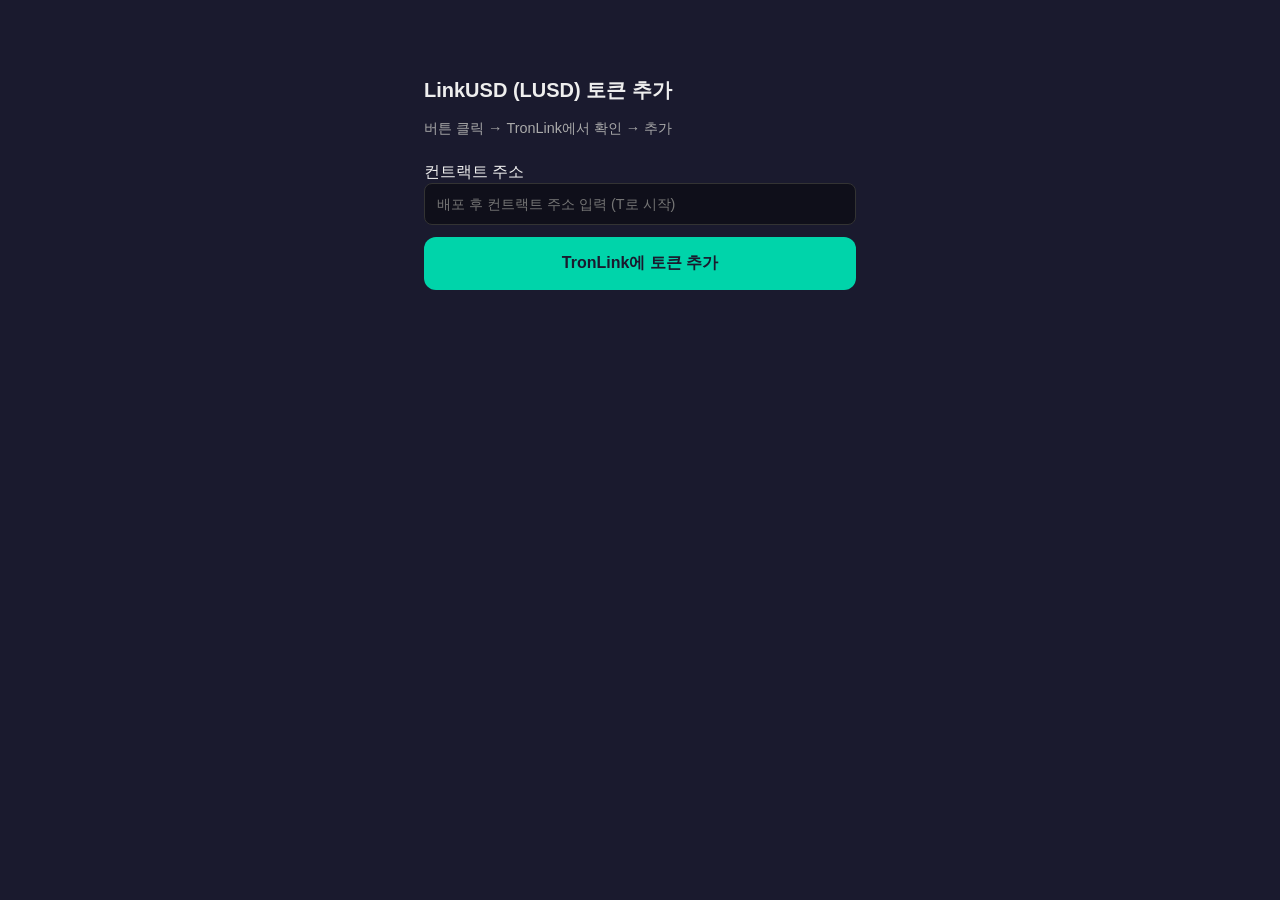
==== add-token.html @ b81d86b0 "Add files via upload" ====
<!DOCTYPE html>
<html lang="ko">
<head>
    <meta charset="UTF-8">
    <meta name="viewport" content="width=device-width, initial-scale=1.0">
    <title>LinkUSD (LUSD) 토큰 추가 - TronLink</title>
    <style>
        * { box-sizing: border-box; }
        body {
            font-family: 'Segoe UI', sans-serif;
            max-width: 480px;
            margin: 40px auto;
            padding: 24px;
            background: #1a1a2e;
            color: #eee;
            border-radius: 16px;
        }
        h1 { font-size: 1.25rem; margin-bottom: 8px; }
        p { color: #aaa; font-size: 0.9rem; margin-bottom: 24px; }
        input {
            width: 100%;
            padding: 12px;
            margin-bottom: 12px;
            border: 1px solid #333;
            border-radius: 8px;
            background: #0f0f1a;
            color: #eee;
            font-size: 0.9rem;
        }
        button {
            width: 100%;
            padding: 16px;
            background: #00d4aa;
            color: #1a1a2e;
            border: none;
            border-radius: 12px;
            font-size: 1rem;
            font-weight: 600;
            cursor: pointer;
        }
        button:hover { background: #00e6bb; }
        button:disabled { background: #444; color: #888; cursor: not-allowed; }
        .msg { margin-top: 16px; padding: 12px; border-radius: 8px; font-size: 0.9rem; }
        .ok { background: #0d3d2d; color: #00d4aa; }
        .err { background: #3d1d0d; color: #ff6b6b; }
    </style>
</head>
<body>
    <h1>LinkUSD (LUSD) 토큰 추가</h1>
    <p>버튼 클릭 → TronLink에서 확인 → 추가</p>

    <label>컨트랙트 주소</label>
    <input type="text" id="addr" placeholder="배포 후 컨트랙트 주소 입력 (T로 시작)">

    <button id="btn">TronLink에 토큰 추가</button>
    <div id="msg"></div>

    <script>
        const addrInput = document.getElementById('addr');
        const btn = document.getElementById('btn');
        const msg = document.getElementById('msg');

        function show(txt, isErr) {
            msg.className = 'msg ' + (isErr ? 'err' : 'ok');
            msg.textContent = txt;
        }

        btn.onclick = async function() {
            const contractAddr = addrInput.value.trim();
            if (!contractAddr || !contractAddr.startsWith('T')) {
                show('컨트랙트 주소를 입력하세요 (T로 시작)', true);
                return;
            }

            if (!window.tronWeb || !window.tronWeb.defaultAddress?.base58) {
                show('TronLink를 설치하고 지갑을 연결하세요.', true);
                return;
            }

            btn.disabled = true;
            show('처리 중...');

            try {
                await window.tronWeb.request({
                    method: 'wallet_watchAsset',
                    params: {
                        type: 'trc20',
                        options: { address: contractAddr }
                    }
                });
                show('토큰이 추가되었습니다. TronLink에서 확인하세요.');
            } catch (e) {
                if (e.code === 4001) show('사용자가 취소했습니다.');
                else show('오류: ' + (e.message || e));
            }
            btn.disabled = false;
        };
    </script>
</body>
</html>
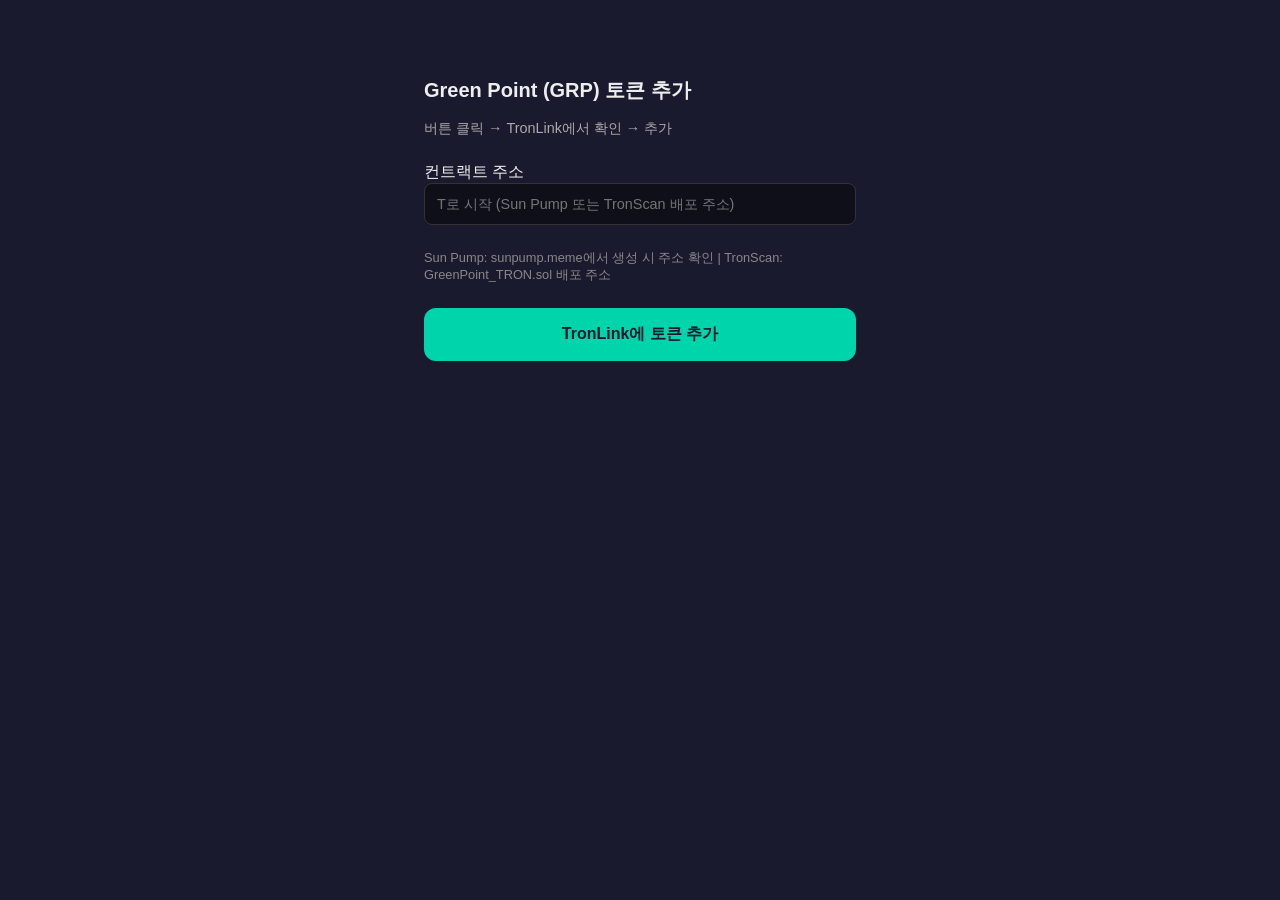
==== commit dffdbb0c: "Green Point (GRP) - 최종 배포" ====
--- a/add-token.html
+++ b/add-token.html
@@ -1,100 +1,101 @@
-<!DOCTYPE html>
-<html lang="ko">
-<head>
-    <meta charset="UTF-8">
-    <meta name="viewport" content="width=device-width, initial-scale=1.0">
-    <title>LinkUSD (LUSD) 토큰 추가 - TronLink</title>
-    <style>
-        * { box-sizing: border-box; }
-        body {
-            font-family: 'Segoe UI', sans-serif;
-            max-width: 480px;
-            margin: 40px auto;
-            padding: 24px;
-            background: #1a1a2e;
-            color: #eee;
-            border-radius: 16px;
-        }
-        h1 { font-size: 1.25rem; margin-bottom: 8px; }
-        p { color: #aaa; font-size: 0.9rem; margin-bottom: 24px; }
-        input {
-            width: 100%;
-            padding: 12px;
-            margin-bottom: 12px;
-            border: 1px solid #333;
-            border-radius: 8px;
-            background: #0f0f1a;
-            color: #eee;
-            font-size: 0.9rem;
-        }
-        button {
-            width: 100%;
-            padding: 16px;
-            background: #00d4aa;
-            color: #1a1a2e;
-            border: none;
-            border-radius: 12px;
-            font-size: 1rem;
-            font-weight: 600;
-            cursor: pointer;
-        }
-        button:hover { background: #00e6bb; }
-        button:disabled { background: #444; color: #888; cursor: not-allowed; }
-        .msg { margin-top: 16px; padding: 12px; border-radius: 8px; font-size: 0.9rem; }
-        .ok { background: #0d3d2d; color: #00d4aa; }
-        .err { background: #3d1d0d; color: #ff6b6b; }
-    </style>
-</head>
-<body>
-    <h1>LinkUSD (LUSD) 토큰 추가</h1>
-    <p>버튼 클릭 → TronLink에서 확인 → 추가</p>
-
-    <label>컨트랙트 주소</label>
-    <input type="text" id="addr" placeholder="배포 후 컨트랙트 주소 입력 (T로 시작)">
-
-    <button id="btn">TronLink에 토큰 추가</button>
-    <div id="msg"></div>
-
-    <script>
-        const addrInput = document.getElementById('addr');
-        const btn = document.getElementById('btn');
-        const msg = document.getElementById('msg');
-
-        function show(txt, isErr) {
-            msg.className = 'msg ' + (isErr ? 'err' : 'ok');
-            msg.textContent = txt;
-        }
-
-        btn.onclick = async function() {
-            const contractAddr = addrInput.value.trim();
-            if (!contractAddr || !contractAddr.startsWith('T')) {
-                show('컨트랙트 주소를 입력하세요 (T로 시작)', true);
-                return;
-            }
-
-            if (!window.tronWeb || !window.tronWeb.defaultAddress?.base58) {
-                show('TronLink를 설치하고 지갑을 연결하세요.', true);
-                return;
-            }
-
-            btn.disabled = true;
-            show('처리 중...');
-
-            try {
-                await window.tronWeb.request({
-                    method: 'wallet_watchAsset',
-                    params: {
-                        type: 'trc20',
-                        options: { address: contractAddr }
-                    }
-                });
-                show('토큰이 추가되었습니다. TronLink에서 확인하세요.');
-            } catch (e) {
-                if (e.code === 4001) show('사용자가 취소했습니다.');
-                else show('오류: ' + (e.message || e));
-            }
-            btn.disabled = false;
-        };
-    </script>
-</body>
-</html>
+<!DOCTYPE html>
+<html lang="ko">
+<head>
+    <meta charset="UTF-8">
+    <meta name="viewport" content="width=device-width, initial-scale=1.0">
+    <title>Green Point (GRP) 토큰 추가 - TronLink</title>
+    <style>
+        * { box-sizing: border-box; }
+        body {
+            font-family: 'Segoe UI', sans-serif;
+            max-width: 480px;
+            margin: 40px auto;
+            padding: 24px;
+            background: #1a1a2e;
+            color: #eee;
+            border-radius: 16px;
+        }
+        h1 { font-size: 1.25rem; margin-bottom: 8px; }
+        p { color: #aaa; font-size: 0.9rem; margin-bottom: 24px; }
+        input {
+            width: 100%;
+            padding: 12px;
+            margin-bottom: 12px;
+            border: 1px solid #333;
+            border-radius: 8px;
+            background: #0f0f1a;
+            color: #eee;
+            font-size: 0.9rem;
+        }
+        button {
+            width: 100%;
+            padding: 16px;
+            background: #00d4aa;
+            color: #1a1a2e;
+            border: none;
+            border-radius: 12px;
+            font-size: 1rem;
+            font-weight: 600;
+            cursor: pointer;
+        }
+        button:hover { background: #00e6bb; }
+        button:disabled { background: #444; color: #888; cursor: not-allowed; }
+        .msg { margin-top: 16px; padding: 12px; border-radius: 8px; font-size: 0.9rem; }
+        .ok { background: #0d3d2d; color: #00d4aa; }
+        .err { background: #3d1d0d; color: #ff6b6b; }
+    </style>
+</head>
+<body>
+    <h1>Green Point (GRP) 토큰 추가</h1>
+    <p>버튼 클릭 → TronLink에서 확인 → 추가</p>
+
+    <label>컨트랙트 주소</label>
+    <input type="text" id="addr" placeholder="T로 시작 (Sun Pump 또는 TronScan 배포 주소)">
+    <p style="font-size:0.8rem;color:#888">Sun Pump: sunpump.meme에서 생성 시 주소 확인 | TronScan: GreenPoint_TRON.sol 배포 주소</p>
+
+    <button id="btn">TronLink에 토큰 추가</button>
+    <div id="msg"></div>
+
+    <script>
+        const addrInput = document.getElementById('addr');
+        const btn = document.getElementById('btn');
+        const msg = document.getElementById('msg');
+
+        function show(txt, isErr) {
+            msg.className = 'msg ' + (isErr ? 'err' : 'ok');
+            msg.textContent = txt;
+        }
+
+        btn.onclick = async function() {
+            const contractAddr = addrInput.value.trim();
+            if (!contractAddr || !contractAddr.startsWith('T')) {
+                show('컨트랙트 주소를 입력하세요 (T로 시작)', true);
+                return;
+            }
+
+            if (!window.tronWeb || !window.tronWeb.defaultAddress?.base58) {
+                show('TronLink를 설치하고 지갑을 연결하세요.', true);
+                return;
+            }
+
+            btn.disabled = true;
+            show('처리 중...');
+
+            try {
+                await window.tronWeb.request({
+                    method: 'wallet_watchAsset',
+                    params: {
+                        type: 'trc20',
+                        options: { address: contractAddr }
+                    }
+                });
+                show('토큰이 추가되었습니다. TronLink에서 확인하세요.');
+            } catch (e) {
+                if (e.code === 4001) show('사용자가 취소했습니다.');
+                else show('오류: ' + (e.message || e));
+            }
+            btn.disabled = false;
+        };
+    </script>
+</body>
+</html>
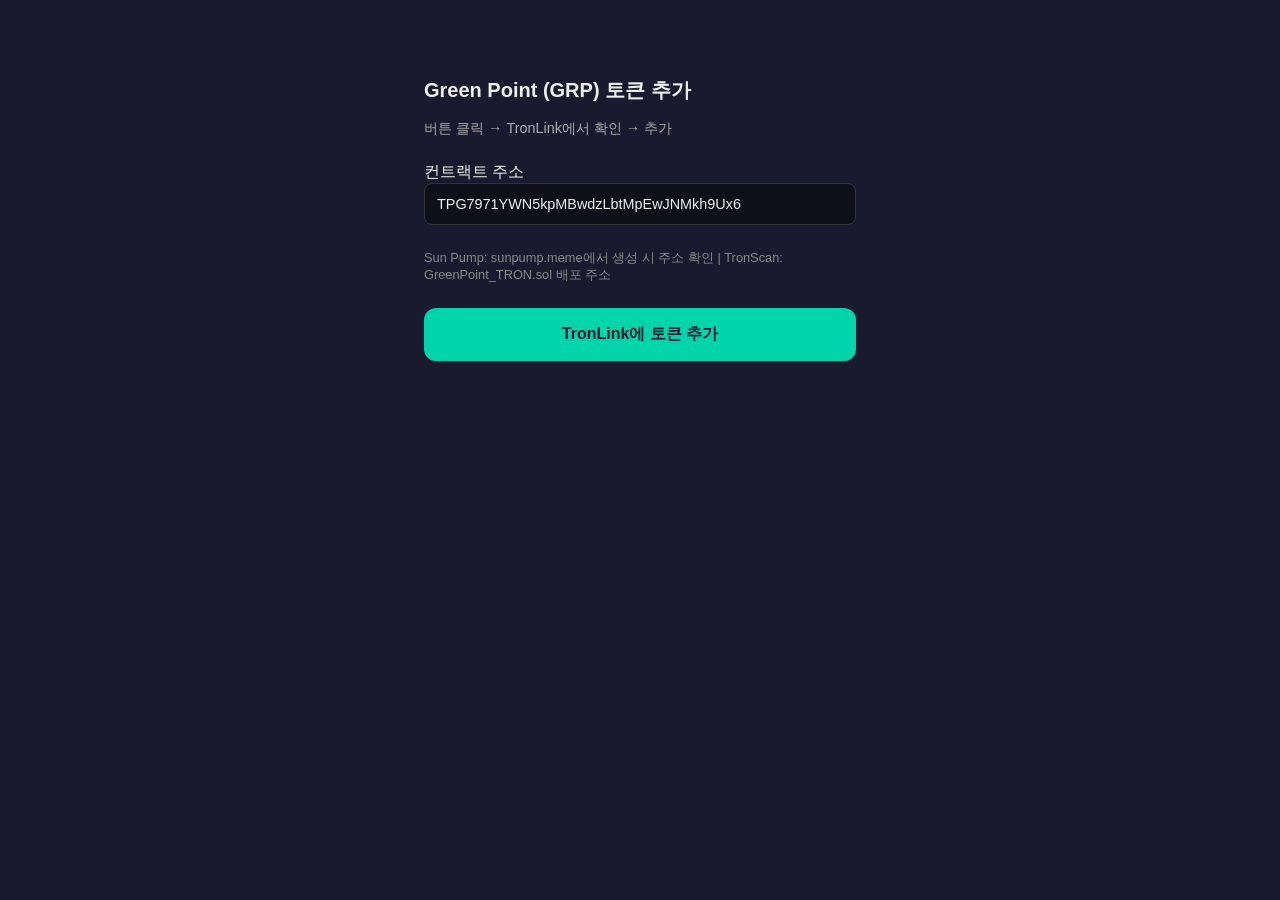
==== commit dc90d85c: "Green Point: 컨트랙트 주소 반영, Sun Pump 기입란, 단계별 가이드 추가 Made-with: Cursor" ====
--- a/add-token.html
+++ b/add-token.html
@@ -50,7 +50,7 @@
     <p>버튼 클릭 → TronLink에서 확인 → 추가</p>
 
     <label>컨트랙트 주소</label>
-    <input type="text" id="addr" placeholder="T로 시작 (Sun Pump 또는 TronScan 배포 주소)">
+    <input type="text" id="addr" value="TPG7971YWN5kpMBwdzLbtMpEwJNMkh9Ux6" placeholder="T로 시작">
     <p style="font-size:0.8rem;color:#888">Sun Pump: sunpump.meme에서 생성 시 주소 확인 | TronScan: GreenPoint_TRON.sol 배포 주소</p>
 
     <button id="btn">TronLink에 토큰 추가</button>
